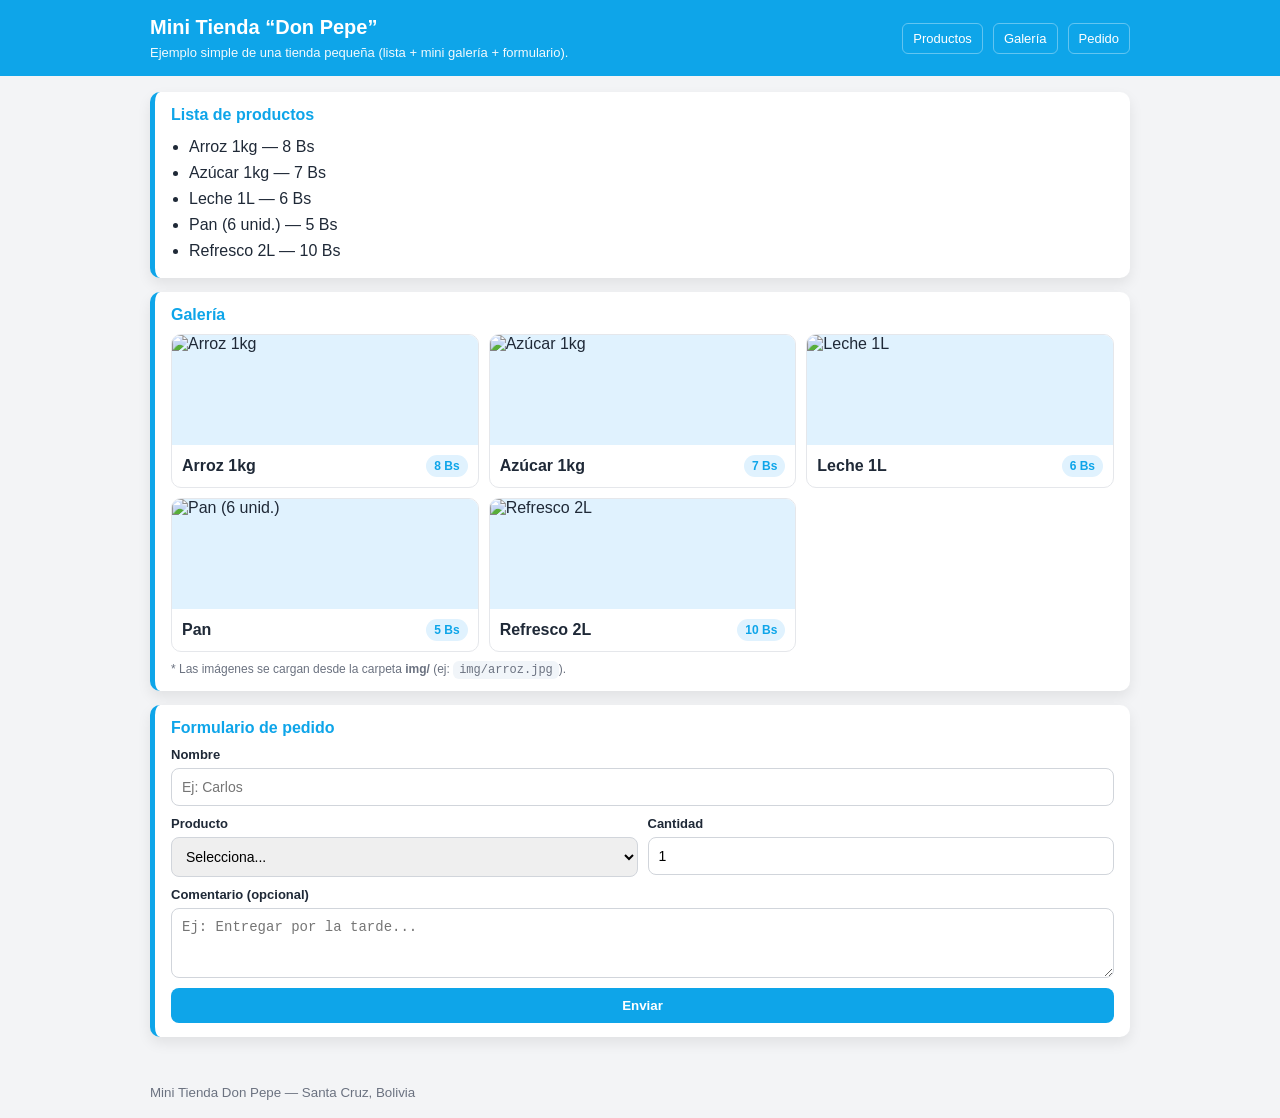
==== interna.html @ a5276e4f "Add files via upload" ====
<!DOCTYPE html>
<html lang="es">
<head>
  <meta charset="UTF-8" />
  <meta name="viewport" content="width=device-width, initial-scale=1.0" />
  <title>Mini Tienda</title>
  <link rel="stylesheet" href="interna.css" />
</head>
<body>

  <header class="head">
    <div class="container head-wrap">
      <div>
        <h1>Mini Tienda “Don Pepe”</h1>
        <p>Ejemplo simple de una tienda pequeña (lista + mini galería + formulario).</p>
      </div>

      <nav class="nav">
        <a href="#productos">Productos</a>
        <a href="#galeria">Galería</a>
        <a href="#pedido">Pedido</a>
      </nav>
    </div>
  </header>

  <main class="container">

    <section class="box" id="productos">
      <h2>Lista de productos</h2>
      <ul class="lista">
        <li>Arroz 1kg — 8 Bs</li>
        <li>Azúcar 1kg — 7 Bs</li>
        <li>Leche 1L — 6 Bs</li>
        <li>Pan (6 unid.) — 5 Bs</li>
        <li>Refresco 2L — 10 Bs</li>
      </ul>
    </section>

    <section class="box" id="galeria">
      <h2>Galería</h2>

      <div class="grid">
        <article class="prod">
          <img class="foto" src="img/arroz.jpg" alt="Arroz 1kg">
          <div class="pbody">
            <b>Arroz 1kg</b>
            <span class="precio">8 Bs</span>
          </div>
        </article>

        <article class="prod">
          <img class="foto" src="img/azucar.jpg" alt="Azúcar 1kg">
          <div class="pbody">
            <b>Azúcar 1kg</b>
            <span class="precio">7 Bs</span>
          </div>
        </article>

        <article class="prod">
          <img class="foto" src="img/leche.jpg" alt="Leche 1L">
          <div class="pbody">
            <b>Leche 1L</b>
            <span class="precio">6 Bs</span>
          </div>
        </article>

        <article class="prod">
          <img class="foto" src="img/pan.jpg" alt="Pan (6 unid.)">
          <div class="pbody">
            <b>Pan</b>
            <span class="precio">5 Bs</span>
          </div>
        </article>

        <article class="prod">
          <img class="foto" src="img/refresco.jpg" alt="Refresco 2L">
          <div class="pbody">
            <b>Refresco 2L</b>
            <span class="precio">10 Bs</span>
          </div>
        </article>
      </div>

      <p class="nota2">* Las imágenes se cargan desde la carpeta <b>img/</b> (ej: <code>img/arroz.jpg</code>).</p>
    </section>

    <section class="box" id="pedido">
      <h2>Formulario de pedido</h2>

      <form class="form" action="#" method="post">
        <div class="field">
          <label>Nombre</label>
          <input type="text" placeholder="Ej: Carlos" required />
        </div>

        <div class="row">
          <div class="field">
            <label>Producto</label>
            <select required>
              <option value="" selected disabled>Selecciona...</option>
              <option>Arroz 1kg</option>
              <option>Azúcar 1kg</option>
              <option>Leche 1L</option>
              <option>Pan (6 unid.)</option>
              <option>Refresco 2L</option>
            </select>
          </div>

          <div class="field">
            <label>Cantidad</label>
            <input type="number" min="1" value="1" required />
          </div>
        </div>

        <div class="field">
          <label>Comentario (opcional)</label>
          <textarea rows="3" placeholder="Ej: Entregar por la tarde..."></textarea>
        </div>

        <button class="btn" type="submit">Enviar</button>
      </form>
    </section>

  </main>

  <footer class="foot">
    <div class="container">
      <small>Mini Tienda Don Pepe — Santa Cruz, Bolivia</small>
    </div>
  </footer>

</body>
</html>
---- interna.css ----
html{ scroll-behavior: smooth; }

:root{
  --celeste: #0ea5e9;      /* color principal */
  --celeste-suave: #e0f2fe;/* fondo suave */
  --borde: #e5e7eb;
  --texto: #1f2937;
  --gris: #6b7280;
}

body{
  margin: 0;
  font-family: Arial, sans-serif;
  background: #f3f4f6;
  color: var(--texto);
}

/* header */
.head{
  background: var(--celeste);
  color: #fff;
  padding: 16px 0;
}

.container{
  width: min(980px, 92%);
  margin: 0 auto;
}

.head-wrap{
  display: flex;
  align-items: center;
  justify-content: space-between;
  gap: 12px;
  flex-wrap: wrap;
}

.head h1{
  margin: 0;
  font-size: 20px;
}

.head p{
  margin: 6px 0 0;
  opacity: .95;
  font-size: 13px;
}

/* nav */
.nav{
  display: flex;
  gap: 10px;
}

.nav a{
  color: #fff;
  text-decoration: none;
  font-size: 13px;
  padding: 7px 10px;
  border: 1px solid rgba(255,255,255,.35);
  border-radius: 6px;
}

.nav a:hover{
  background: rgba(255,255,255,.15);
}

/* boxes */
main{ padding: 16px 0 20px; }

.box{
  background: #fff;
  border-left: 5px solid var(--celeste);
  border-radius: 10px;
  padding: 14px 16px;
  margin-bottom: 14px;
  box-shadow: 0 6px 14px rgba(0,0,0,0.08);
}

.box h2{
  margin: 0 0 10px;
  color: var(--celeste);
  font-size: 16px;
}

.lista{
  margin: 0;
  padding-left: 18px;
}

.lista li{
  padding: 4px 0;
}

/* gallery */
.grid{
  display: grid;
  grid-template-columns: repeat(3, 1fr);
  gap: 10px;
}

.prod{
  border: 1px solid var(--borde);
  border-radius: 10px;
  overflow: hidden;
  background: #fff;
}

/* IMAGEN REAL */
.foto{
  width: 100%;
  height: 110px;
  object-fit: cover;
  display: block;
  background: var(--celeste-suave);
}

.pbody{
  padding: 10px;
  display: flex;
  justify-content: space-between;
  align-items: center;
  gap: 8px;
}

.precio{
  background: var(--celeste-suave);
  color: var(--celeste);
  padding: 4px 8px;
  border-radius: 999px;
  font-weight: bold;
  font-size: 12px;
}

.nota2{
  margin: 10px 0 0;
  color: var(--gris);
  font-size: 12px;
}

code{
  background: #f1f5f9;
  padding: 2px 6px;
  border-radius: 6px;
}

/* form */
.form{
  display: grid;
  gap: 10px;
}

.field{
  display: flex;
  flex-direction: column;
  gap: 6px;
}

label{
  font-size: 13px;
  font-weight: bold;
}

input, select, textarea{
  border: 1px solid #d1d5db;
  border-radius: 8px;
  padding: 10px;
  font-size: 14px;
  outline: none;
}

input:focus, select:focus, textarea:focus{
  border-color: var(--celeste);
}

.row{
  display: flex;
  gap: 10px;
}

.row .field{ flex: 1; }

.btn{
  background: var(--celeste);
  color: #fff;
  border: none;
  padding: 10px;
  border-radius: 8px;
  cursor: pointer;
  font-weight: bold;
}

.btn:hover{ opacity: .92; }

/* footer */
.foot{
  padding: 12px 0 18px;
  color: var(--gris);
}

/* responsive */
@media (max-width: 720px){
  .grid{ grid-template-columns: repeat(2, 1fr); }
  .row{ flex-direction: column; }
}
@media (max-width: 420px){
  .grid{ grid-template-columns: 1fr; }
}
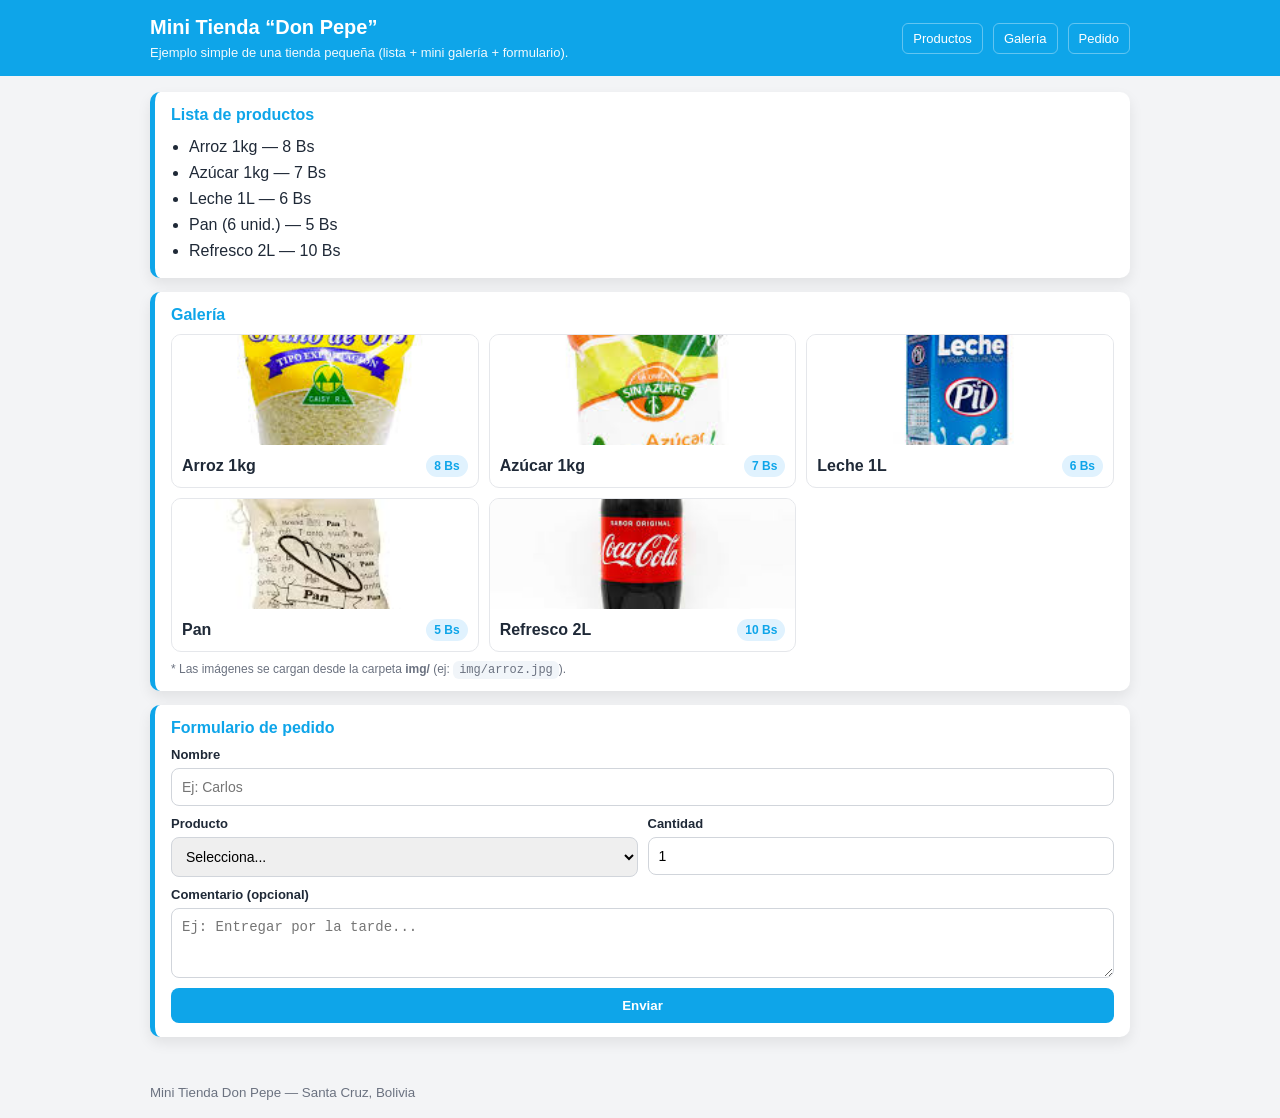
==== commit 4c26245b: "Update interna.html" ====
--- a/interna.html
+++ b/interna.html
@@ -130,4 +130,4 @@
   </footer>
 
 </body>
-</html>+</html>
--- a/interna.css
+++ b/interna.css
@@ -205,4 +205,4 @@
 }
 @media (max-width: 420px){
   .grid{ grid-template-columns: 1fr; }
-}+}
